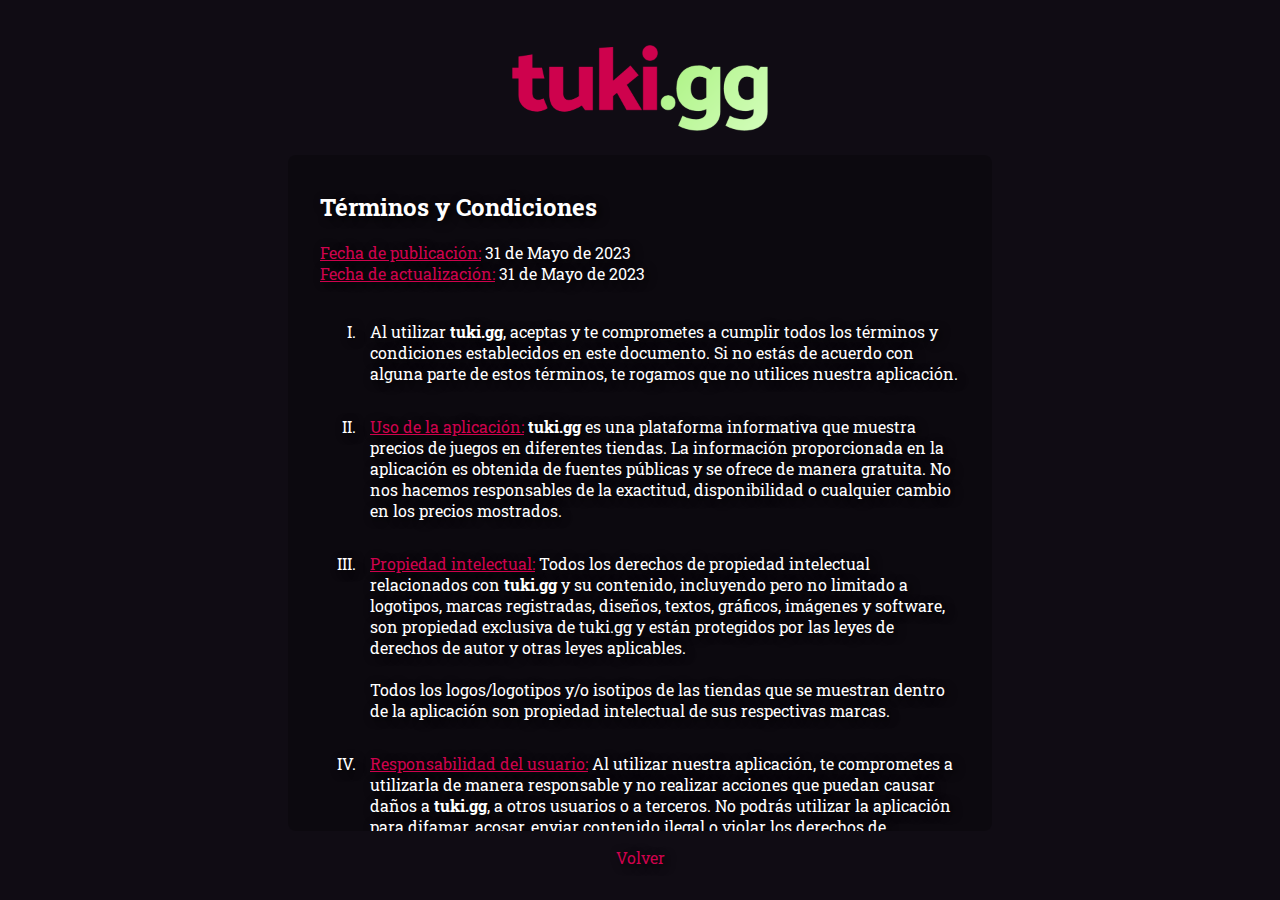
==== docs/tos.html @ f0d9a907 "🚀 First commit" ====
<html lang="es">
  <head>
    <meta charset="UTF-8" />
    <meta http-equiv="X-UA-Compatible" content="IE=edge" />
    <meta name="viewport" content="width=device-width, initial-scale=1.0" />

    <link rel="icon" type="image/png" href="favicon.png" />
    <link rel="stylesheet" type="text/css" href="css/style.css" />
    <title>tuki.gg | Términos y Condiciones</title>
  </head>
  <body>
    <div id="legals">
      <logo class="medium"> </logo>
      <main>
        <h2>Términos y Condiciones</h2>
        <div><span>Fecha de publicación:</span> 31 de Mayo de 2023</div>
        <div><span>Fecha de actualización:</span> 31 de Mayo de 2023</div>
        <br />
        <ul>
          <li>
            Al utilizar <b>tuki.gg</b>, aceptas y te comprometes a cumplir todos
            los términos y condiciones establecidos en este documento. Si no
            estás de acuerdo con alguna parte de estos términos, te rogamos que
            no utilices nuestra aplicación.
          </li>
          <li>
            <span>Uso de la aplicación:</span> <strong>tuki.gg</strong> es una
            plataforma informativa que muestra precios de juegos en diferentes
            tiendas. La información proporcionada en la aplicación es obtenida
            de fuentes públicas y se ofrece de manera gratuita. No nos hacemos
            responsables de la exactitud, disponibilidad o cualquier cambio en
            los precios mostrados.
          </li>
          <li>
            <span>Propiedad intelectual:</span> Todos los derechos de propiedad
            intelectual relacionados con <strong>tuki.gg</strong> y su
            contenido, incluyendo pero no limitado a logotipos, marcas
            registradas, diseños, textos, gráficos, imágenes y software, son
            propiedad exclusiva de tuki.gg y están protegidos por las leyes de
            derechos de autor y otras leyes aplicables.<br /><br />Todos los
            logos/logotipos y/o isotipos de las tiendas que se muestran dentro
            de la aplicación son propiedad intelectual de sus respectivas
            marcas.
          </li>
          <li>
            <span>Responsabilidad del usuario:</span> Al utilizar nuestra
            aplicación, te comprometes a utilizarla de manera responsable y no
            realizar acciones que puedan causar daños a
            <strong>tuki.gg</strong>, a otros usuarios o a terceros. No podrás
            utilizar la aplicación para difamar, acosar, enviar contenido ilegal
            o violar los derechos de propiedad intelectual de terceros.
          </li>
          <li>
            <span>Privacidad:</span> Respetamos tu privacidad y nos
            comprometemos a proteger tus datos personales de acuerdo con nuestra
            Política de Privacidad. Al utilizar <strong>tuki.gg</strong>,
            aceptas que recopilemos, almacenemos y utilicemos tu información de
            acuerdo con nuestra Política de Privacidad.
          </li>
          <li>
            <span>Modificaciones de los Términos y Condiciones:</span> Nos
            reservamos el derecho de modificar o actualizar estos Términos y
            Condiciones en cualquier momento. Cualquier cambio será efectivo
            desde su publicación en la aplicación. Te recomendamos que revises
            regularmente esta sección para estar al tanto de las
            actualizaciones.
          </li>
          <li>
            <span>Limitación de responsabilidad:</span>
            <strong>tuki.gg</strong> no se hace responsable de cualquier daño
            directo, indirecto, incidental, especial o consecuencial que pueda
            surgir del uso de la aplicación o de la imposibilidad de acceder a
            ella.
          </li>
          <li>
            <span>Ley aplicable y jurisdicción:</span> Estos Términos y
            Condiciones se regirán e interpretarán de acuerdo con las leyes
            vigentes del país en el que operamos. Cualquier disputa que surja en
            relación con estos términos estará sujeta a la jurisdicción
            exclusiva de los tribunales competentes de ese país.
          </li>
        </ul>
        <p>
          Al utilizar <strong>tuki.gg</strong>, confirmas que has leído,
          entendido y aceptado estos Términos y Condiciones en su totalidad. Si
          no estás de acuerdo con alguno de estos términos, te rogamos que no
          utilices nuestra aplicación.
        </p>
      </main>
      <footer>
        <a href="index.html">Volver</a>
      </footer>
    </div>
  </body>
</html>
---- docs/css/style.css ----
@import url("https://fonts.googleapis.com/css2?family=Roboto Slab:wght@400;900&display=swap");
:root {
  --bg-color: #100c14;
  --font: "Roboto Slab";
  --text-color: #fff;
  --link-color: #ce024d;
  --link-hover: #ff3e85;
  --shadow-mobile: #ce024d4f;
}

body {
  margin: auto;
  display: flex;
  justify-content: center;
  align-items: center;
  flex-direction: column;
  background-color: var(--bg-color);
  color: var(--text-color);
  font-family: var(--font);
  -webkit-font-smoothing: antialiased;
  -moz-osx-font-smoothing: grayscale;
  text-rendering: optimizeLegibility;
  text-shadow: black 3px 2px 10px;
  height: 100vh;
  -webkit-user-select: none;
  -moz-user-select: none;
  -o-user-select: none;
  user-select: none;
}

a {
  text-decoration: none;
  color: var(--link-color);
}
a:hover {
  color: var(--link-hover);
}
a:active {
  color: var(--text-color);
}

logo {
  pointer-events: none;
  content: url(../images/logo.png);
}
logo.medium {
  width: 256px;
}
logo.large {
  width: 512px;
}

#legals {
  display: flex;
  flex-direction: column;
  justify-content: space-evenly;
  align-items: center;
  height: 90vh;
}
#legals ul {
  list-style-type: upper-roman;
}
#legals ul li {
  padding-left: 10px;
}
#legals ul li:not(:last-child) {
  margin-bottom: 2rem;
}
#legals main {
  width: 50vw;
  height: 100%;
  display: flex;
  flex-direction: column;
  align-self: center;
  margin-top: 1.5rem;
  margin-bottom: 1.5rem;
  border-radius: 0.5rem;
  padding: 1rem 2rem;
  overflow-y: visible;
  overflow-x: hidden;
  background-color: rgba(0, 0, 0, 0.25);
  -webkit-user-select: text;
     -moz-user-select: text;
          user-select: text;
}
#legals main span {
  color: var(--link-color);
  text-decoration: underline;
}
#legals main::-webkit-scrollbar {
  width: 0.5em;
}
#legals main::-webkit-scrollbar-track {
  margin: 1rem;
}
#legals main::-webkit-scrollbar-thumb {
  background-color: var(--link-color);
  border-radius: 1rem;
}

#container {
  display: flex;
  width: 100vw;
  align-items: center;
  justify-content: space-evenly;
}
#container #header {
  display: flex;
  align-items: flex-start;
  flex-direction: column;
}
#container #header .subtitle {
  font-size: 4em;
  font-weight: bold;
}
#container #header .stores {
  display: flex;
  margin-top: 2rem;
  gap: 1rem;
}
#container #header .stores img {
  height: 30px;
  width: auto;
  filter: grayscale(1) opacity(0.4);
  cursor: pointer;
}
#container #header .stores img:hover {
  filter: none;
}
#container #header .badge img {
  cursor: pointer;
  margin: 2rem 0;
  width: 240px;
}
#container #mobile img {
  max-height: calc(100vh - 100px);
  filter: drop-shadow(0px 0px 40px var(--shadow-mobile));
}

footer {
  display: flex;
  flex-direction: column;
  position: absolute;
  gap: 1rem;
  bottom: 2rem;
  text-align: center;
}
footer .terms-privacy {
  display: flex;
  justify-content: center;
  flex-direction: row;
  gap: 1rem;
}
footer .disclaimer {
  font-size: 0.7em;
}

@media only screen and (max-width: 900px) {
  logo.large {
    width: 256px;
  }
  #container #header {
    align-items: center;
  }
  #container #header .subtitle {
    font-size: 2em;
    text-align: center;
    margin: 2rem 1rem;
  }
  #container #header .stores {
    flex-wrap: wrap;
    max-width: 500px;
    justify-content: center;
  }
  #container #header .badge img {
    width: 192px;
  }
  #container footer .terms-privacy {
    gap: 0.3rem;
  }
  #container #mobile {
    position: absolute;
    z-index: -1;
    opacity: 0.02;
  }
}
@media only screen and (max-width: 1366px) and (min-width: 700px) {
  logo.large {
    width: 400px;
  }
  #container #header .subtitle {
    font-size: 3em;
  }
  #container #header .stores {
    flex-wrap: wrap;
    max-width: 500px;
  }
}/*# sourceMappingURL=style.css.map */
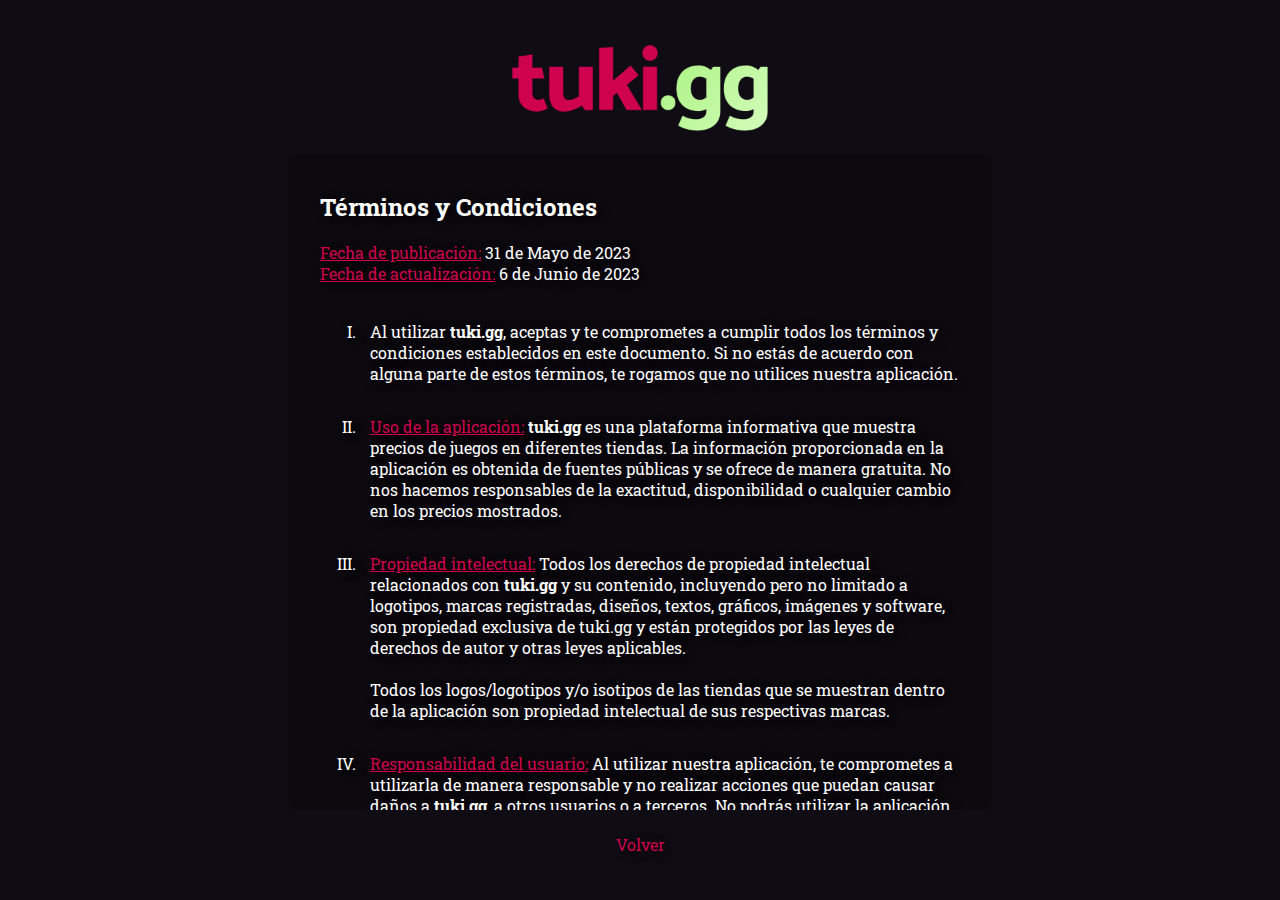
==== commit 3c674d7e: "🎨 Add new Epic Games Store logo" ====
--- a/docs/tos.html
+++ b/docs/tos.html
@@ -14,7 +14,7 @@
       <main>
         <h2>Términos y Condiciones</h2>
         <div><span>Fecha de publicación:</span> 31 de Mayo de 2023</div>
-        <div><span>Fecha de actualización:</span> 31 de Mayo de 2023</div>
+        <div><span>Fecha de actualización:</span> 6 de Junio de 2023</div>
         <br />
         <ul>
           <li>
@@ -49,13 +49,6 @@
             <strong>tuki.gg</strong>, a otros usuarios o a terceros. No podrás
             utilizar la aplicación para difamar, acosar, enviar contenido ilegal
             o violar los derechos de propiedad intelectual de terceros.
-          </li>
-          <li>
-            <span>Privacidad:</span> Respetamos tu privacidad y nos
-            comprometemos a proteger tus datos personales de acuerdo con nuestra
-            Política de Privacidad. Al utilizar <strong>tuki.gg</strong>,
-            aceptas que recopilemos, almacenemos y utilicemos tu información de
-            acuerdo con nuestra Política de Privacidad.
           </li>
           <li>
             <span>Modificaciones de los Términos y Condiciones:</span> Nos
--- a/docs/css/style.css
+++ b/docs/css/style.css
@@ -132,12 +132,14 @@
   margin: 2rem 0;
   width: 240px;
 }
+#container #header .badge img:hover {
+  filter: drop-shadow(0px 0px 10px black);
+}
 #container #mobile img {
   max-height: calc(100vh - 100px);
   filter: drop-shadow(0px 0px 40px var(--shadow-mobile));
 }
-
-footer {
+#container footer {
   display: flex;
   flex-direction: column;
   position: absolute;
@@ -145,13 +147,14 @@
   bottom: 2rem;
   text-align: center;
 }
-footer .terms-privacy {
-  display: flex;
+#container footer .links {
+  display: flex;
+  flex-direction: row;
   justify-content: center;
-  flex-direction: row;
-  gap: 1rem;
-}
-footer .disclaimer {
+  align-items: center;
+  gap: 0.5rem;
+}
+#container footer .disclaimer {
   font-size: 0.7em;
 }
 
@@ -163,7 +166,7 @@
     align-items: center;
   }
   #container #header .subtitle {
-    font-size: 2em;
+    font-size: 1.5em;
     text-align: center;
     margin: 2rem 1rem;
   }
@@ -175,7 +178,7 @@
   #container #header .badge img {
     width: 192px;
   }
-  #container footer .terms-privacy {
+  #container footer .links {
     gap: 0.3rem;
   }
   #container #mobile {
@@ -183,6 +186,9 @@
     z-index: -1;
     opacity: 0.02;
   }
+  #legals main {
+    width: 70vw;
+  }
 }
 @media only screen and (max-width: 1366px) and (min-width: 700px) {
   logo.large {
